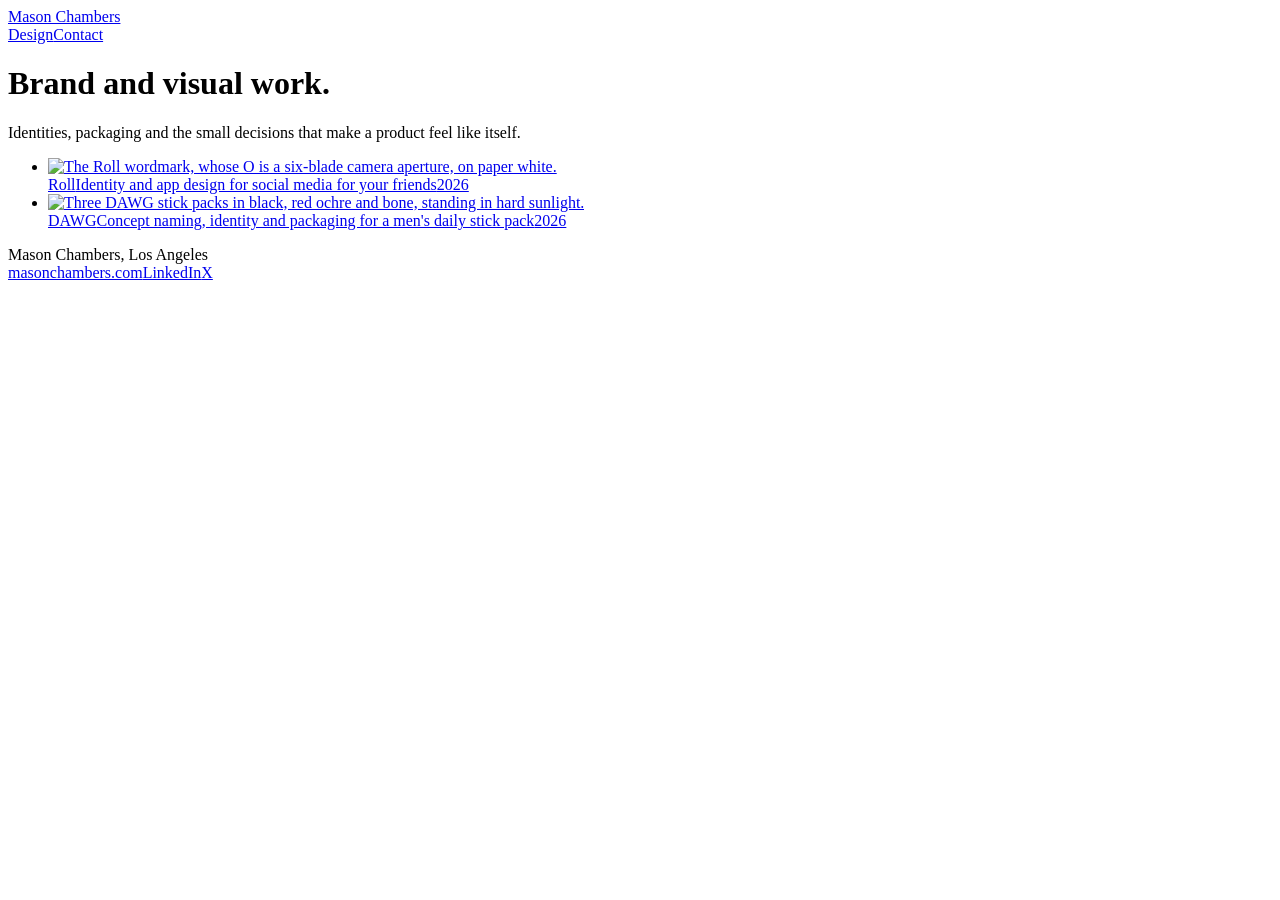
==== design/index.html @ 93cbea8b "Add design.masonchambers.com with Roll and DAWG case studies The Worker now serves the /design folde" ====
<!doctype html>
<html lang="en">
<head>
<meta charset="utf-8">
<meta name="viewport" content="width=device-width, initial-scale=1, viewport-fit=cover">
<title>Design · Mason Chambers</title>
<meta name="description" content="Brand, identity and packaging work by Mason Chambers.">
<link rel="canonical" href="https://design.masonchambers.com/">
<meta property="og:title" content="Design · Mason Chambers">
<meta property="og:description" content="Brand, identity and packaging work by Mason Chambers.">
<meta property="og:image" content="https://design.masonchambers.com/img/dawg-1-hero.webp">
<meta name="twitter:card" content="summary_large_image">
<meta name="theme-color" content="#F4F3EF">
<link rel="icon" href="data:image/svg+xml,%3Csvg xmlns='http://www.w3.org/2000/svg' viewBox='0 0 32 32'%3E%3Cpath d='M7 21a9 9 0 0 1 18 0Z' fill='%231A1A18'/%3E%3Crect x='3' y='23' width='26' height='2' rx='1' fill='%231A1A18'/%3E%3C/svg%3E">
<link rel="preload" href="/assets/fonts/bricolage.woff2" as="font" type="font/woff2" crossorigin>
<link rel="stylesheet" href="/style.css">
</head>
<body>
<div class="wrap">
  <header class="top">
    <a href="https://masonchambers.com">Mason Chambers</a>
    <nav><a href="/" aria-current="page">Design</a><a href="mailto:masonchambers.compsci@gmail.com">Contact</a></nav>
  </header>

  <main>
    <h1>Brand and visual work.</h1>
    <p class="lede">Identities, packaging and the small decisions that make a product feel like itself.</p>

    <ul class="work">
      <li><a href="/roll/">
        <div class="cover"><img src="/img/roll-r1.webp" width="2400" height="1500" alt="The Roll wordmark, whose O is a six-blade camera aperture, on paper white."></div>
        <div class="meta"><span class="name">Roll</span><span class="what">Identity and app design for social media for your friends</span><span class="year">2026</span></div>
      </a></li>
      <li><a href="/dawg/">
        <div class="cover"><img src="/img/dawg-1-hero.webp" width="2400" height="1500" loading="lazy" alt="Three DAWG stick packs in black, red ochre and bone, standing in hard sunlight."></div>
        <div class="meta"><span class="name">DAWG</span><span class="what">Concept naming, identity and packaging for a men's daily stick pack</span><span class="year">2026</span></div>
      </a></li>
    </ul>
  </main>

  <footer>
    <span>Mason Chambers, Los Angeles</span>
    <nav><a href="https://masonchambers.com">masonchambers.com</a><a href="https://www.linkedin.com/in/mason-chambers/">LinkedIn</a><a href="https://x.com/mason_compsci">X</a></nav>
  </footer>
</div>
</body>
</html>
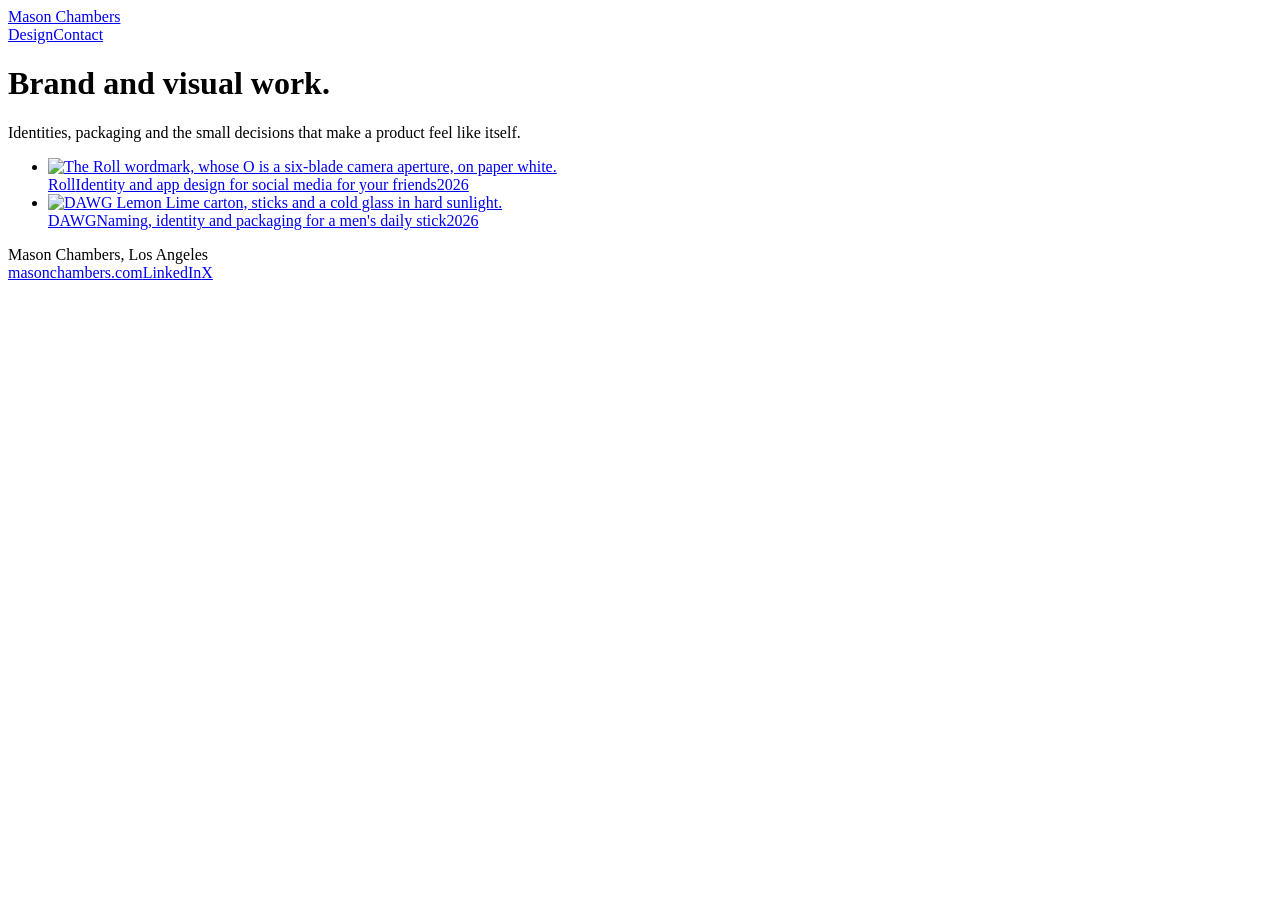
==== commit cd529e92: "DAWG case study: sketches, construction, dielines, system and new hero Replaces the first-round plat" ====
--- a/design/index.html
+++ b/design/index.html
@@ -8,7 +8,7 @@
 <link rel="canonical" href="https://design.masonchambers.com/">
 <meta property="og:title" content="Design · Mason Chambers">
 <meta property="og:description" content="Brand, identity and packaging work by Mason Chambers.">
-<meta property="og:image" content="https://design.masonchambers.com/img/dawg-1-hero.webp">
+<meta property="og:image" content="https://design.masonchambers.com/img/dawg-hero.webp">
 <meta name="twitter:card" content="summary_large_image">
 <meta name="theme-color" content="#F4F3EF">
 <link rel="icon" href="data:image/svg+xml,%3Csvg xmlns='http://www.w3.org/2000/svg' viewBox='0 0 32 32'%3E%3Cpath d='M7 21a9 9 0 0 1 18 0Z' fill='%231A1A18'/%3E%3Crect x='3' y='23' width='26' height='2' rx='1' fill='%231A1A18'/%3E%3C/svg%3E">
@@ -32,8 +32,8 @@
         <div class="meta"><span class="name">Roll</span><span class="what">Identity and app design for social media for your friends</span><span class="year">2026</span></div>
       </a></li>
       <li><a href="/dawg/">
-        <div class="cover"><img src="/img/dawg-1-hero.webp" width="2400" height="1500" loading="lazy" alt="Three DAWG stick packs in black, red ochre and bone, standing in hard sunlight."></div>
-        <div class="meta"><span class="name">DAWG</span><span class="what">Concept naming, identity and packaging for a men's daily stick pack</span><span class="year">2026</span></div>
+        <div class="cover"><img src="/img/dawg-hero.webp" width="2400" height="1500" loading="lazy" alt="DAWG Lemon Lime carton, sticks and a cold glass in hard sunlight."></div>
+        <div class="meta"><span class="name">DAWG</span><span class="what">Naming, identity and packaging for a men's daily stick</span><span class="year">2026</span></div>
       </a></li>
     </ul>
   </main>
